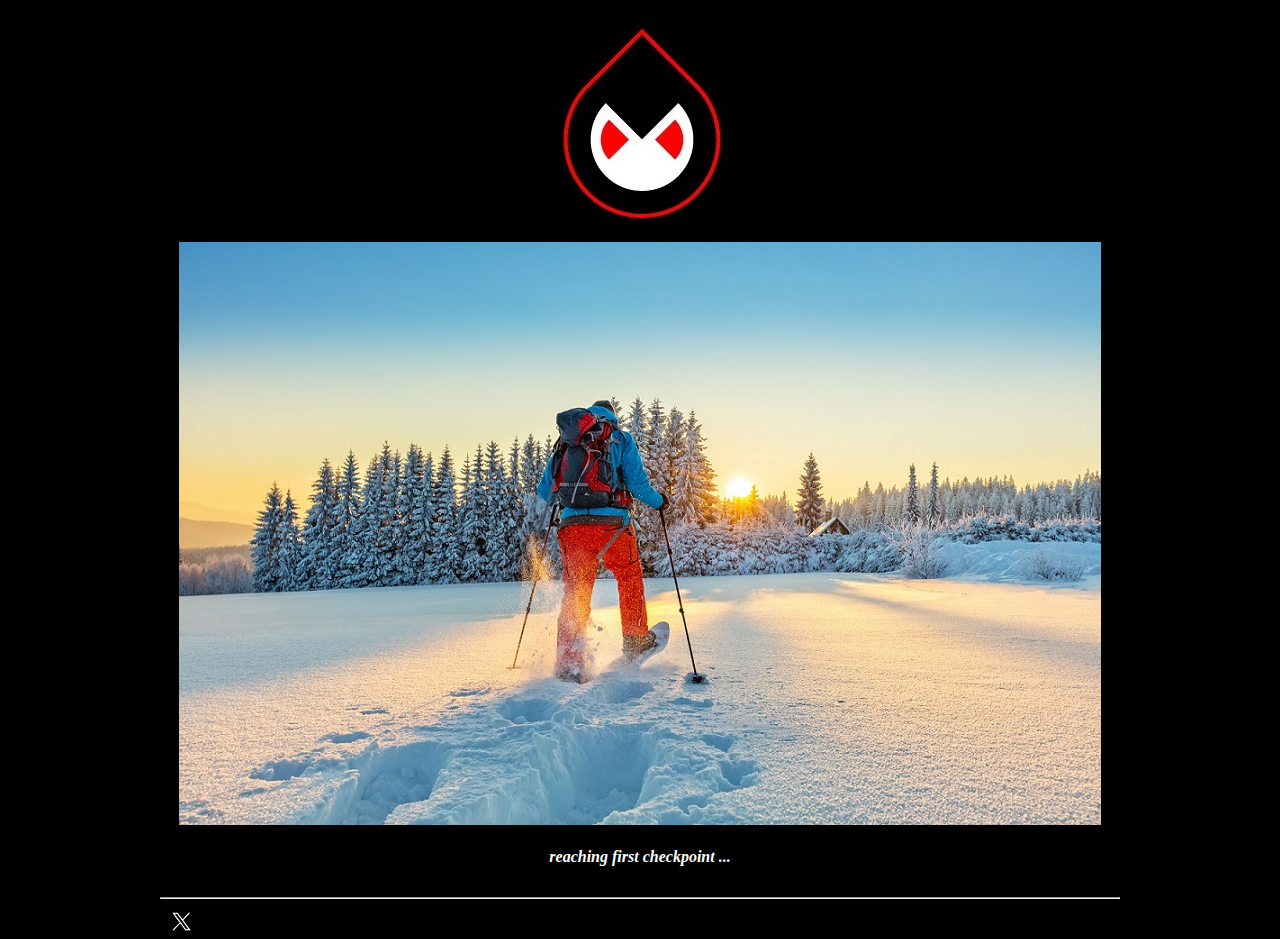
==== index.html @ 2ccfc436 "intro: bigger pics + evolution pic changed" ====
<!DOCTYPE html PUBLIC "-//W3C//DTD XHTML 1.0 Transitional//EN" "http://www.w3.org/TR/xhtml1/DTD/xhtml1-transitional.dtd">
<html xmlns="http://www.w3.org/1999/xhtml">
<head>
<meta http-equiv="Content-Type" content="text/html; charset=UTF-8" />
<title>Migtron Robotics</title>
<link rel="stylesheet" href="style.css">
<link rel="shortcut icon" href="favicon.ico" type="image/x-icon" />
</head>

<body>
<div class="page">
    	
        <!--div class="header"></div-->
                        
       	<div class="logo"><img src="resources/logo5.jpg"/></div>
	    <div class="image"><img src="reaching-first-checkpoint.jpg"/></div>                            		       
       	<div> 
		<p class="entryItalic"><br>reaching first checkpoint ...</p>
		<!--a class="entryLink" href="intro.html"><br>feeling curious?</a-->
		<br />
		<hr />
		<a href="https://twitter.com/migtronrobotics" target="_blank" rel="external nofollow"><img src="resources/twitter-logo.jpg" alt="@migtronrobotics"/></a>
		</div>
		<!--p class="foot">2024</p-->
</div>
</body>
</html>
---- style.css ----
@charset "UTF-8";
/* CSS Document */

body {
	font-size:100%;
	margin:0px;
/* 	background-color:white; */
 	background-color:black; 
}

/* DIVS */

div.page{
  position: relative;
  width:960px;
  margin-left: auto;
  margin-right: auto;
}

div.header {
  position: relative;
  width:960px;
  height:175px;  
}

div.logo {	
  display: flex;
  justify-content: center;
}

div.image {	
  display: flex;
  justify-content: center;
}

div.grid2{
  display: grid;
  grid-template-columns: 1fr 1fr;
  row-gap: 20px;
  column-gap: 100px;
  margin-left: auto;
  margin-right: auto;
}

div.grid4{
  display: grid;
  grid-template-columns: 1fr 1fr 1fr 1fr;
  row-gap: 100px;
  column-gap: 100px;
  margin-left: auto;
  margin-right: auto;
}

div.entry {
  position: relative;
  float: left;
  width: 460px;
  display:block;
  margin:10px;
}

/* TEXT */

p.foot {	
	text-align: right;
	font-family: Verdana;
	font-style: italic;
	font-weight: bold;
	color:grey;
	padding:0px;
	margin:0px;
}

p.entry{
	text-align: center;
	font-family: Verdana;
	font-style: normal;
	color: white;
	padding:0px;
	margin:5px;
}	

p.entryBold{
	text-align: center;
	font-family: Verdana;
	font-style:normal;
	font-weight: bold;
	color: white;
	padding:0px;
	margin:5px;
}	

p.entryItalic{
	text-align: center;
	font-family: Verdana;
	font-style: italic;
	font-weight: bold;
	color: white;
	padding:0px;
	margin:5px;
}	

p.entryGrey{
	text-align: center;
	font-family: Verdana;
	font-style: normal;
	color: grey;
	padding:0px;
	margin:5px;
}	

p.greyBold{
	text-align: center;
	font-family: Verdana;
	font-style:normal;
	font-weight: bold;
	color: grey;
	padding:0px;
	margin:5px;
}	

p.greyItalic{
	text-align: center;
	font-family: Verdana;
	font-style: italic;
	font-weight: bold;
	color: grey;
	padding:0px;
	margin:5px;
}	

p.entryRed{
	text-align: center;
	font-family: Verdana;
	font-style: normal;
	font-weight: bold;
	color:red;
	padding:0px;
	margin:5px;
}	

/* LINKS */

a.entryLink:link {
	display: block;
	text-align: center;
	font-family: Verdana;
	font-style:normal;
	font-weight: bold;
	padding:0px;
	margin:5px;
	text-decoration:none;
}	

a.linkBold:link {
	display: block;
	text-align: center;
	font-family: Verdana;
	font-style:normal;
	font-weight: bold;
	padding:0px;
	margin:5px;
	text-decoration:none;
}	
	
a.linkItalic:link {
	display: block;
	text-align: center;
	font-family: Verdana;
	font-style:italic;
	font-weight: bold;
	padding:0px;
	margin:5px;
	text-decoration:none;
}	

a.contactLink:link {
	display: block;
	text-align: right;
	font-family: Verdana;
	font-style:normal;
	font-weight: bold;
	padding:0px;
	margin:5px;
	text-decoration:none;
}
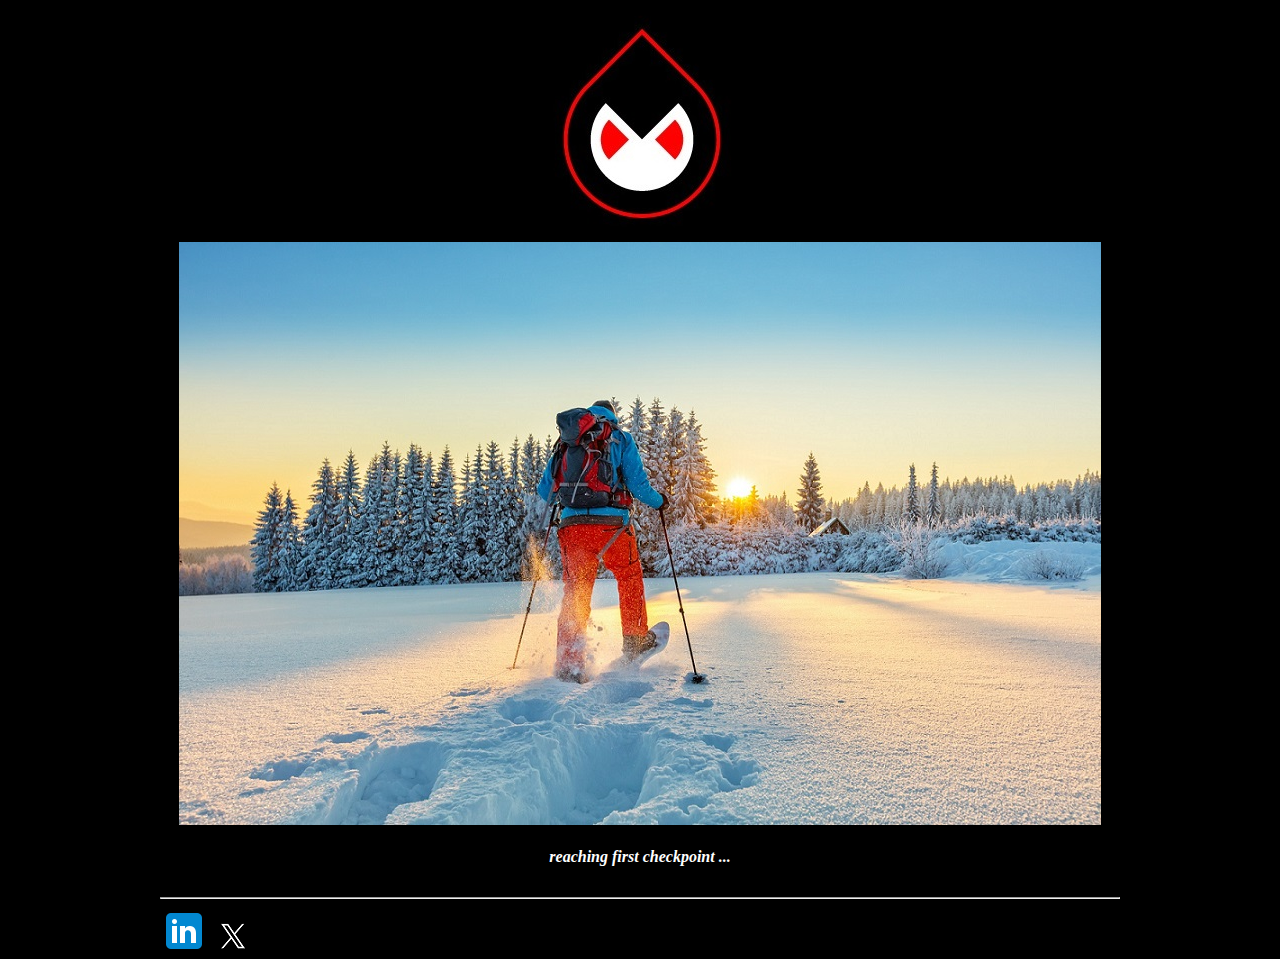
==== commit ad641029: "frontpage: no text migtron logo + linkedIn icon" ====
--- a/index.html
+++ b/index.html
@@ -19,7 +19,8 @@
 		<!--a class="entryLink" href="intro.html"><br>feeling curious?</a-->
 		<br />
 		<hr />
-		<a href="https://twitter.com/migtronrobotics" target="_blank" rel="external nofollow"><img src="resources/twitter-logo.jpg" alt="@migtronrobotics"/></a>
+		<a href="https://www.linkedin.com/company/migtron-ai" target="_blank" rel="external nofollow"><img src="resources/linkedin-logo.png" alt="LinkeIn:Migtron.ai"/></a>
+		<a href="https://twitter.com/migtronrobotics" target="_blank" rel="external nofollow"><img src="resources/twitter-logo.png" alt="@migtronrobotics"/></a>
 		</div>
 		<!--p class="foot">2024</p-->
 </div>
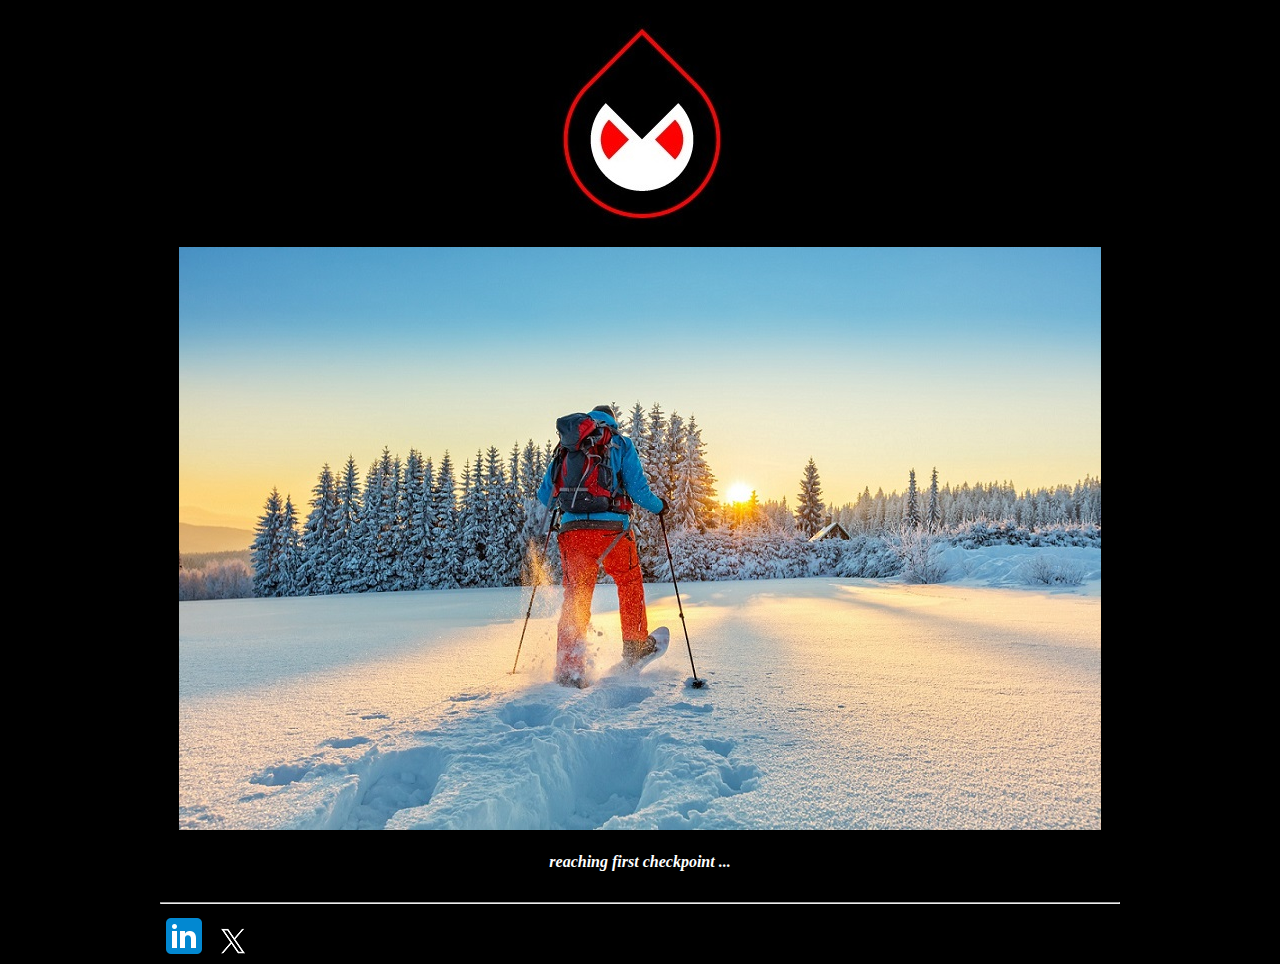
==== commit 782e6870: "Coming soons removed + release dates added" ====
--- a/index.html
+++ b/index.html
@@ -2,7 +2,7 @@
 <html xmlns="http://www.w3.org/1999/xhtml">
 <head>
 <meta http-equiv="Content-Type" content="text/html; charset=UTF-8" />
-<title>Migtron Robotics</title>
+<title>Migtron</title>
 <link rel="stylesheet" href="style.css">
 <link rel="shortcut icon" href="favicon.ico" type="image/x-icon" />
 </head>
@@ -13,10 +13,10 @@
         <!--div class="header"></div-->
                         
        	<div class="logo"><img src="resources/logo5.jpg"/></div>
-	    <div class="image"><img src="reaching-first-checkpoint.jpg"/></div>                            		       
+		<!--div class="image"><img src="reaching-first-checkpoint.jpg"/></div--> 		
+		<a class="entryLink" href="intro.html" target="_blank" rel="external nofollow"><img src="reaching-first-checkpoint.jpg"/></a>
        	<div> 
 		<p class="entryItalic"><br>reaching first checkpoint ...</p>
-		<!--a class="entryLink" href="intro.html"><br>feeling curious?</a-->
 		<br />
 		<hr />
 		<a href="https://www.linkedin.com/company/migtron-ai" target="_blank" rel="external nofollow"><img src="resources/linkedin-logo.png" alt="LinkeIn:Migtron.ai"/></a>
--- a/style.css
+++ b/style.css
@@ -42,10 +42,17 @@
   margin-right: auto;
 }
 
+div.grid2b{
+  display: grid;
+  grid-template-columns: auto auto;
+  grid-row-gap: 50px;
+  margin-left: 0px;
+  margin-right: auto;
+}
+
 div.grid4{
   display: grid;
   grid-template-columns: 1fr 1fr 1fr 1fr;
-  row-gap: 100px;
   column-gap: 100px;
   margin-left: auto;
   margin-right: auto;
@@ -132,7 +139,7 @@
 p.entryRed{
 	text-align: center;
 	font-family: Verdana;
-	font-style: normal;
+	font-style: italic;
 	font-weight: bold;
 	color:red;
 	padding:0px;
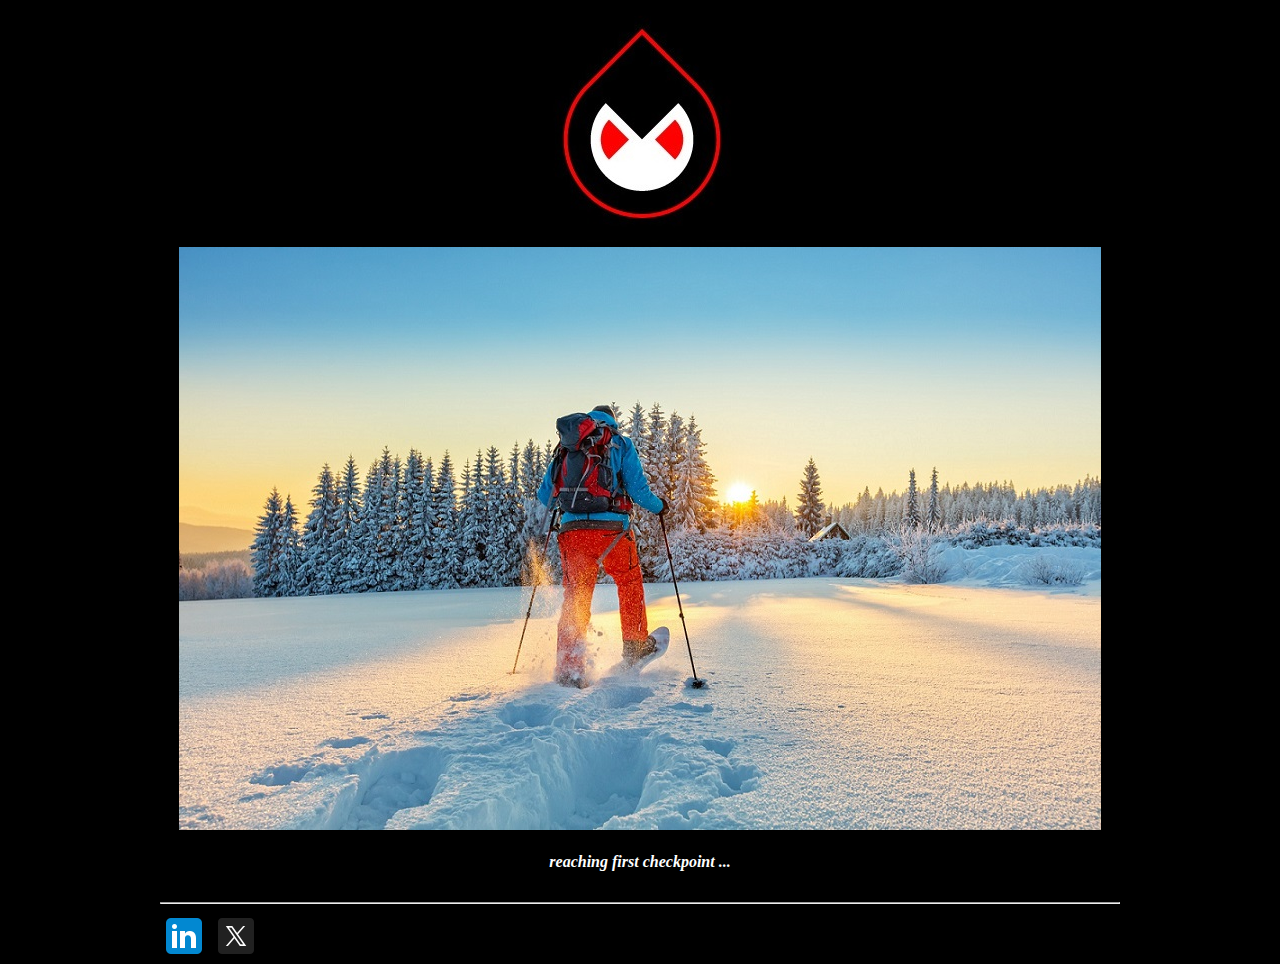
==== commit 36091827: "improved navigation (no blank pages)" ====
--- a/index.html
+++ b/index.html
@@ -3,7 +3,7 @@
 <head>
 <meta http-equiv="Content-Type" content="text/html; charset=UTF-8" />
 <title>Migtron</title>
-<link rel="stylesheet" href="style.css">
+<link rel="stylesheet" href="style2.css">
 <link rel="shortcut icon" href="favicon.ico" type="image/x-icon" />
 </head>
 
@@ -13,14 +13,16 @@
         <!--div class="header"></div-->
                         
        	<div class="logo"><img src="resources/logo5.jpg"/></div>
+
 		<!--div class="image"><img src="reaching-first-checkpoint.jpg"/></div--> 		
-		<a class="entryLink" href="intro.html" target="_blank" rel="external nofollow"><img src="reaching-first-checkpoint.jpg"/></a>
-       	<div> 
+		<a class="entryLink" href="intro.html" target="_self" rel="external nofollow"><img src="reaching-first-checkpoint.jpg"/></a>
+       	
+		<div> 
 		<p class="entryItalic"><br>reaching first checkpoint ...</p>
 		<br />
 		<hr />
-		<a href="https://www.linkedin.com/company/migtron-ai" target="_blank" rel="external nofollow"><img src="resources/linkedin-logo.png" alt="LinkeIn:Migtron.ai"/></a>
-		<a href="https://twitter.com/migtronrobotics" target="_blank" rel="external nofollow"><img src="resources/twitter-logo.png" alt="@migtronrobotics"/></a>
+		<a href="https://www.linkedin.com/company/migtron-ai" target="_blank" rel="external nofollow"><img src="resources/icon-linkedin.png" alt="LinkeIn:Migtron.ai"/></a>
+		<a href="https://twitter.com/migtronrobotics" target="_blank" rel="external nofollow"><img src="resources/icon-twitter.png" alt="@migtronrobotics"/></a>
 		</div>
 		<!--p class="foot">2024</p-->
 </div>
--- a/style2.css
+++ b/style2.css
@@ -0,0 +1,193 @@
+@charset "UTF-8";
+/* CSS Document */
+
+body {
+	font-size:100%;
+	margin:0px;
+/* 	background-color:white; */
+ 	background-color:black; 
+}
+
+/* DIVS */
+
+div.page{
+  position: relative;
+  width:960px;
+  margin-left: auto;
+  margin-right: auto;
+}
+
+div.header {
+  position: relative;
+  width:960px;
+  height:175px;  
+}
+
+div.logo {	
+  display: flex;
+  justify-content: center;
+}
+
+div.image {	
+  display: flex;
+  justify-content: center;
+}
+
+div.grid2{
+  display: grid;
+  grid-template-columns: 1fr 1fr;
+  row-gap: 20px;
+  column-gap: 100px;
+  margin-left: auto;
+  margin-right: auto;
+}
+
+div.grid2b{
+  display: grid;
+  grid-template-columns: auto auto;
+  grid-row-gap: 50px;
+  margin-left: 0px;
+  margin-right: auto;
+}
+
+div.grid4{
+  display: grid;
+  grid-template-columns: 1fr 1fr 1fr 1fr;
+  column-gap: 100px;
+  margin-left: auto;
+  margin-right: auto;
+}
+
+div.entry {
+  position: relative;
+  float: left;
+  width: 460px;
+  display:block;
+  margin:10px;
+}
+
+/* TEXT */
+
+p.foot {	
+	text-align: right;
+	font-family: Verdana;
+	font-style: italic;
+	font-weight: bold;
+	color:grey;
+	padding:0px;
+	margin:0px;
+}
+
+p.entry{
+	text-align: center;
+	font-family: Verdana;
+	font-style: normal;
+	color: white;
+	padding:0px;
+	margin:5px;
+}	
+
+p.entryBold{
+	text-align: center;
+	font-family: Verdana;
+	font-style:normal;
+	font-weight: bold;
+	color: white;
+	padding:0px;
+	margin:5px;
+}	
+
+p.entryItalic{
+	text-align: center;
+	font-family: Verdana;
+	font-style: italic;
+	font-weight: bold;
+	color: white;
+	padding:0px;
+	margin:5px;
+}	
+
+p.entryGrey{
+	text-align: center;
+	font-family: Verdana;
+	font-style: normal;
+	color: grey;
+	padding:0px;
+	margin:5px;
+}	
+
+p.greyBold{
+	text-align: center;
+	font-family: Verdana;
+	font-style:normal;
+	font-weight: bold;
+	color: grey;
+	padding:0px;
+	margin:5px;
+}	
+
+p.greyItalic{
+	text-align: center;
+	font-family: Verdana;
+	font-style: italic;
+	font-weight: bold;
+	color: grey;
+	padding:0px;
+	margin:5px;
+}	
+
+p.entryRed{
+	text-align: center;
+	font-family: Verdana;
+	font-style: italic;
+	font-weight: bold;
+	color:red;
+	padding:0px;
+	margin:5px;
+}	
+
+/* LINKS */
+
+a.entryLink:link {
+	display: block;
+	text-align: center;
+	font-family: Verdana;
+	font-style:normal;
+	font-weight: bold;
+	padding:0px;
+	margin:5px;
+	text-decoration:none;
+}	
+
+a.linkBold:link {
+	display: block;
+	text-align: center;
+	font-family: Verdana;
+	font-style:normal;
+	font-weight: bold;
+	padding:0px;
+	margin:5px;
+	text-decoration:none;
+}	
+	
+a.linkItalic:link {
+	display: block;
+	text-align: center;
+	font-family: Verdana;
+	font-style:italic;
+	font-weight: bold;
+	padding:0px;
+	margin:5px;
+	text-decoration:none;
+}	
+
+a.contactLink:link {
+	display: block;
+	text-align: right;
+	font-family: Verdana;
+	font-style:normal;
+	font-weight: bold;
+	padding:0px;
+	margin:5px;
+	text-decoration:none;
+}	
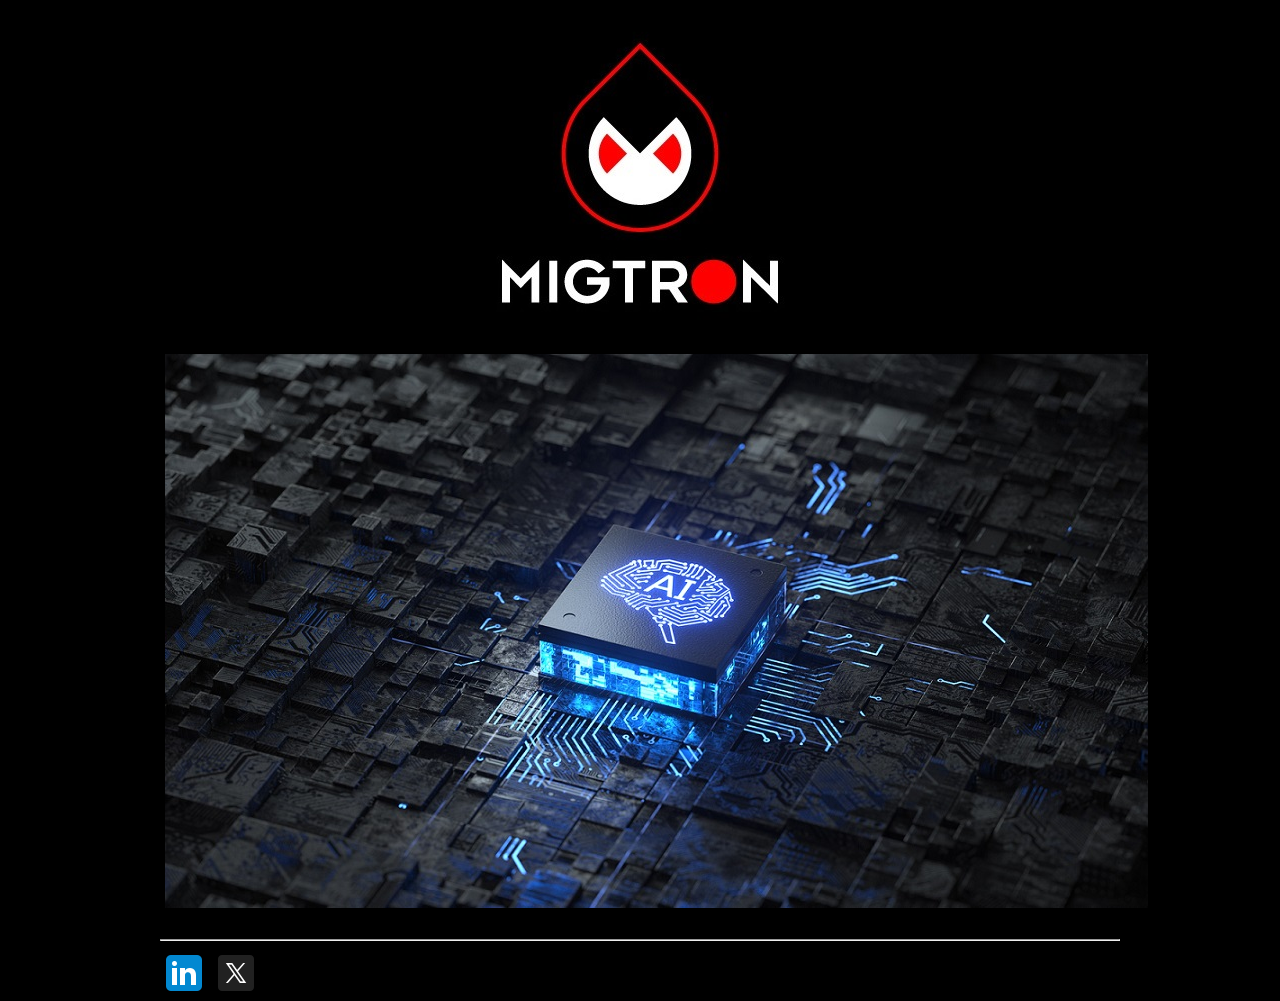
==== commit 92f700b8: "new AI image and logo in frontpage" ====
--- a/index.html
+++ b/index.html
@@ -12,13 +12,15 @@
     	
         <!--div class="header"></div-->
                         
-       	<div class="logo"><img src="resources/logo5.jpg"/></div>
+       	<div class="logo">
+		<img src="resources/logo4.jpg"/>
+		<!--a class="entryLink" href="intro.html" target="_self" rel="external nofollow"><img src="resources/logo4.jpg"/></a-->
+		</div>
 
 		<!--div class="image"><img src="reaching-first-checkpoint.jpg"/></div--> 		
-		<a class="entryLink" href="intro.html" target="_self" rel="external nofollow"><img src="reaching-first-checkpoint.jpg"/></a>
+		<a class="entryLink" href="intro.html" target="_self" rel="external nofollow"><img src="AI.jpg"/></a>
        	
 		<div> 
-		<p class="entryItalic"><br>reaching first checkpoint ...</p>
 		<br />
 		<hr />
 		<a href="https://www.linkedin.com/company/migtron-ai" target="_blank" rel="external nofollow"><img src="resources/icon-linkedin.png" alt="LinkeIn:Migtron.ai"/></a>
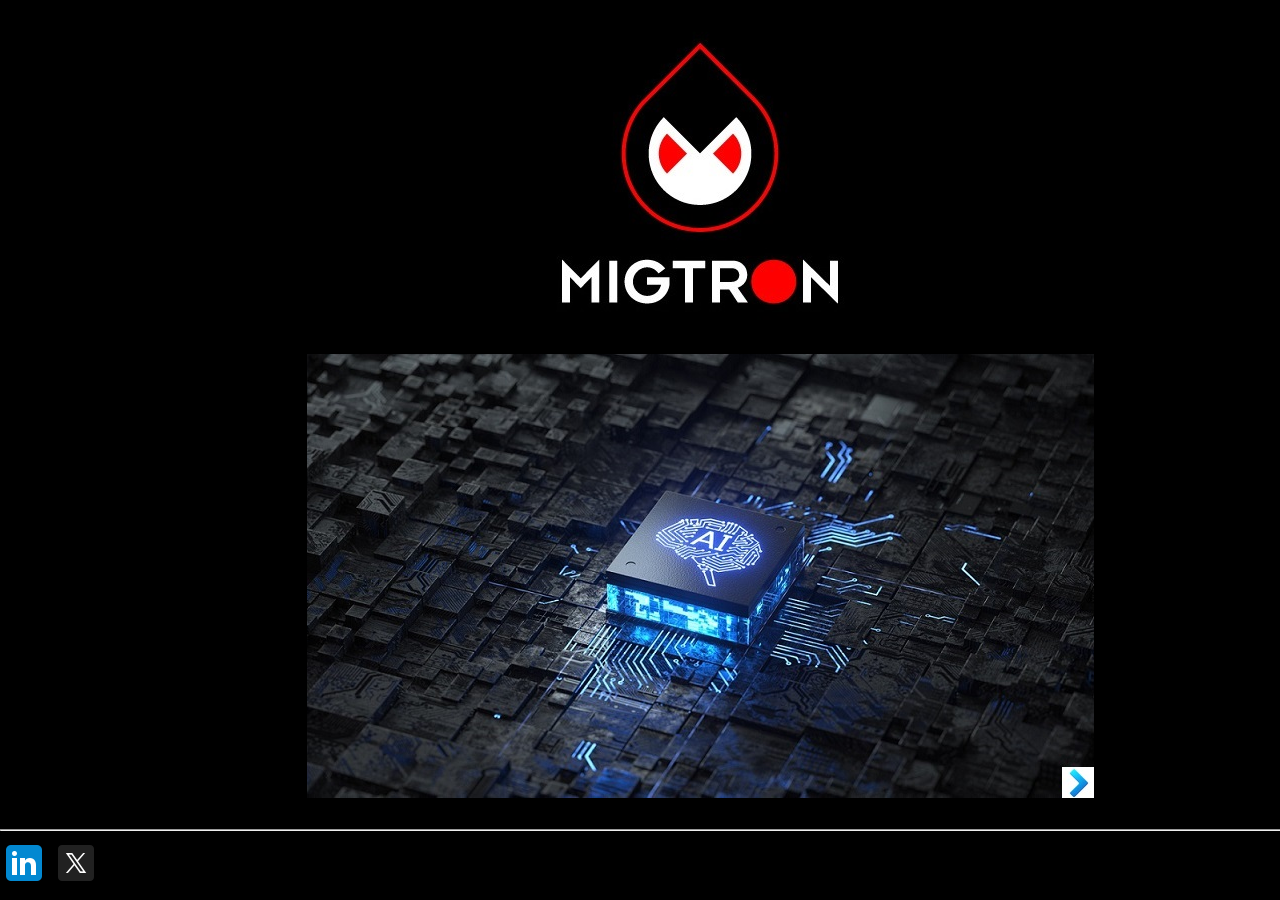
==== commit baefbb3f: "index: entry AI image reduced and "learn more" icon added" ====
--- a/index.html
+++ b/index.html
@@ -18,7 +18,7 @@
 		</div>
 
 		<!--div class="image"><img src="reaching-first-checkpoint.jpg"/></div--> 		
-		<a class="entryLink" href="intro.html" target="_self" rel="external nofollow"><img src="AI.jpg"/></a>
+		<a class="entryLink" href="intro.html" target="_self" rel="external nofollow"><img src="AI2.jpg"/></a>
        	
 		<div> 
 		<br />
--- a/style2.css
+++ b/style2.css
@@ -12,7 +12,7 @@
 
 div.page{
   position: relative;
-  width:960px;
+  width:1400px;
   margin-left: auto;
   margin-right: auto;
 }
@@ -28,18 +28,14 @@
   justify-content: center;
 }
 
+div.logo2 {	
+  display: flex;
+  justify-content: left;
+}
+
 div.image {	
   display: flex;
   justify-content: center;
-}
-
-div.grid2{
-  display: grid;
-  grid-template-columns: 1fr 1fr;
-  row-gap: 20px;
-  column-gap: 100px;
-  margin-left: auto;
-  margin-right: auto;
 }
 
 div.grid2b{
@@ -52,8 +48,9 @@
 
 div.grid4{
   display: grid;
-  grid-template-columns: 1fr 1fr 1fr 1fr;
-  column-gap: 100px;
+  grid-template-columns: auto auto auto auto;
+  grid-column-gap: 20px;
+  justify-content: center;
   margin-left: auto;
   margin-right: auto;
 }
